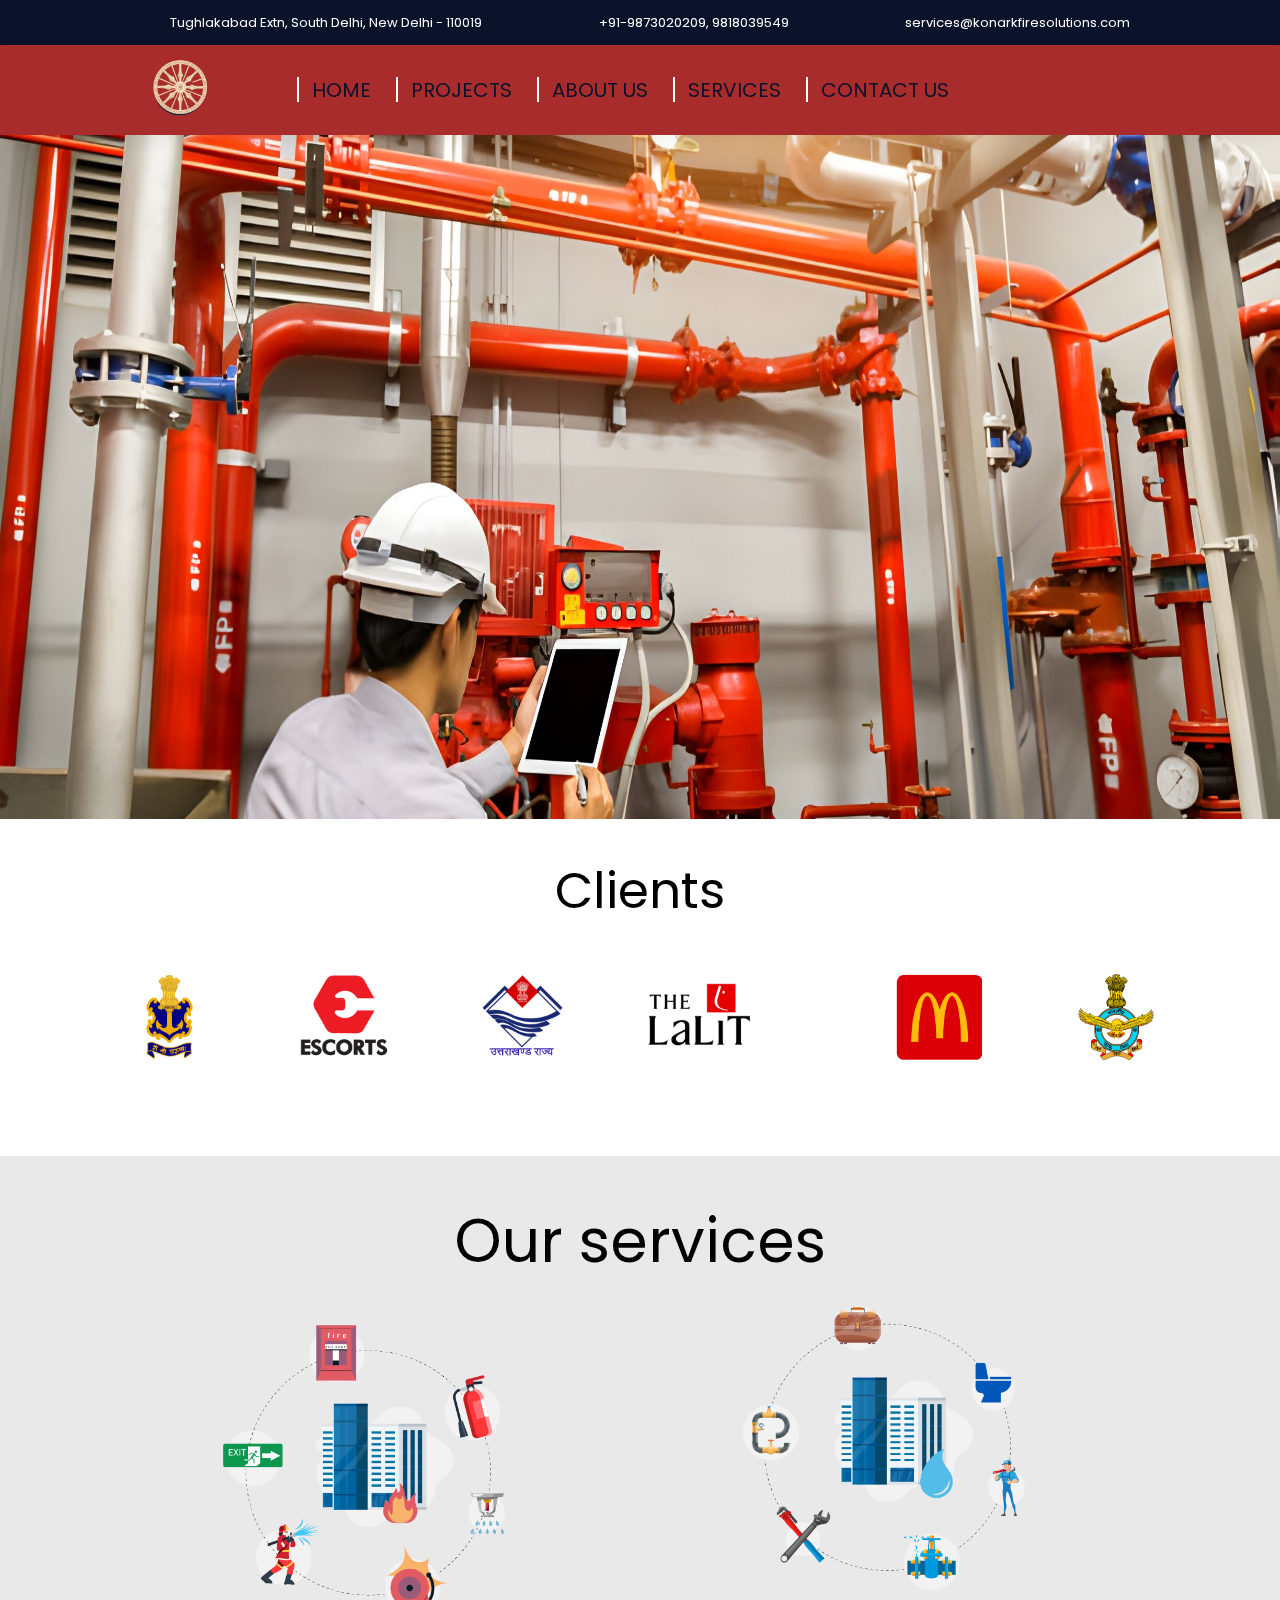
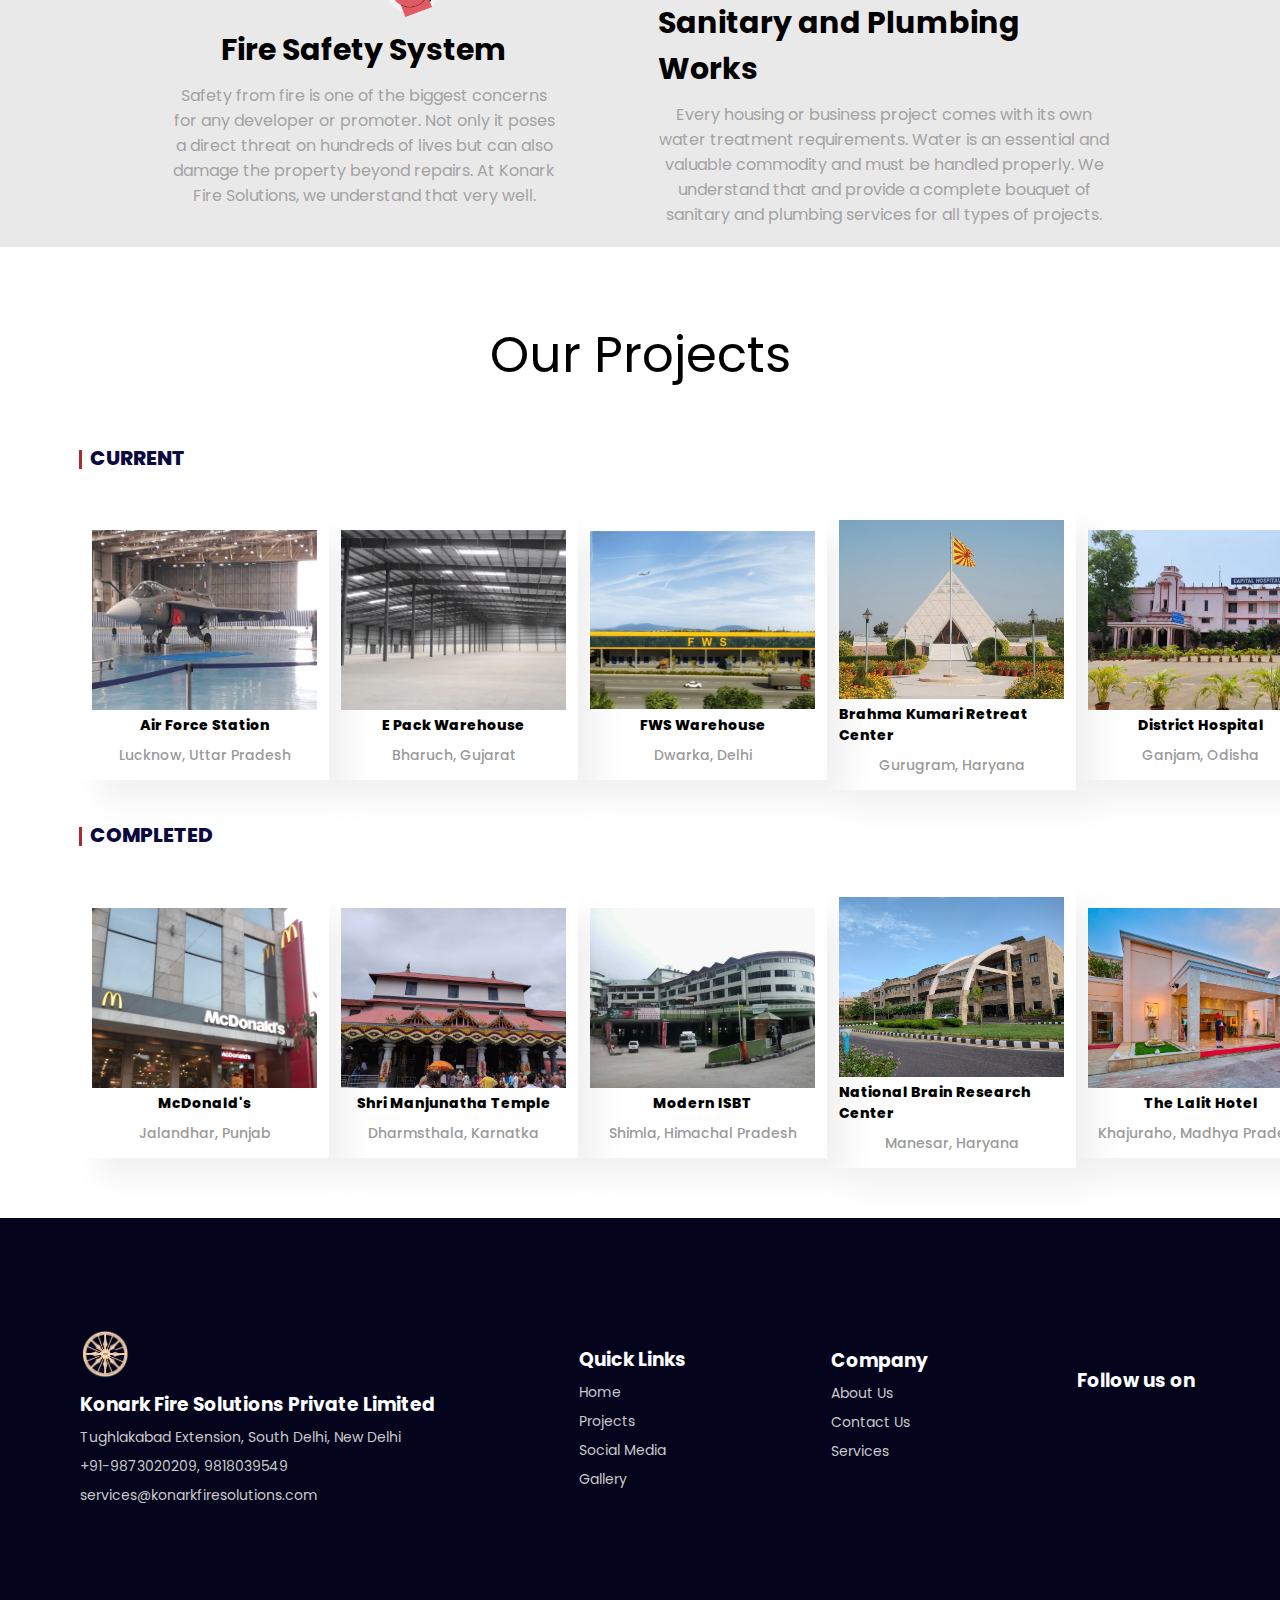
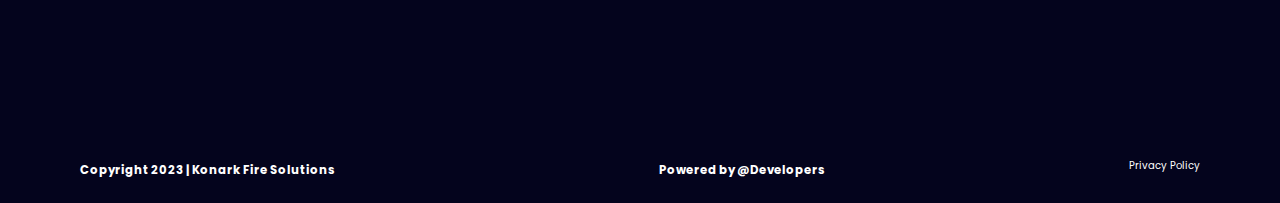
==== index.html @ c96c0ffb "Initial commit" ====
<!DOCTYPE html>
<html lang="en">

<head>
    <meta charset="UTF-8">
    <meta name="viewport" content="width=device-width, initial-scale=1.0">
    <script src="https://kit.fontawesome.com/0a65a82969.js" crossorigin="anonymous"></script>
    <title>Konark Fire Solutions | Leading Fire and Plumbing Solutions</title>
    <link rel="stylesheet" href="index.css">
</head>

<body>
    <section class="nav-top">
        <ul class="top-items">
            <i class="fa-solid fa-location-pin"></i>
            <li>Tughlakabad Extn, South Delhi, New Delhi - 110019</li>
        </ul>

        <ul class="top-items">
            <i class="fa-solid fa-phone"></i>
            <li>+91-9873020209, 9818039549</li>
        </ul>

        <ul class="top-items">
            <i class="fa-solid fa-envelope"></i>
            <li>services@konarkfiresolutions.com</li>
        </ul>
    </section>

    <section id="header">
        <a href="#"><img src="log.png" alt="" id="logo"></a>
        <div>
            <ul id="navbar">
                <li><a class="active" href="index.html">HOME</a></li>
                <li><a href="#">PROJECTS</a></li>
                <li><a href="about.html">ABOUT US</a></li>
                <li><a href="#">SERVICES</a></li>
                <li><a href="#">CONTACT US</a></li>
            </ul>
        </div>
        <a href="#" id="search"><i class="fa-solid fa-magnifying-glass"></i></a>
    </section>

    <section id="banner">
        <div class="slider">
            <div class="slides">
                <input type="radio" name="radio-btn" id="radio1">
                <input type="radio" name="radio-btn" id="radio2">
                <input type="radio" name="radio-btn" id="radio3">

                <div class="slide first">
                    <img src="img1.jpg" alt="">
                </div>
                <div class="slide">
                    <img src="img2.jpg" alt="">
                </div>
                <div class="slide">
                    <img src="img3.jpg" alt="">
                </div>

                <!-- Auto nav start -->
                <div class="navigation-auto">
                    <div class="auto-btn1"></div>
                    <div class="auto-btn2"></div>
                    <div class="auto-btn3"></div>
                </div>
            </div>

            <div class="navigation-manual">
                <label for="radio1" class="manual-btn"></label>
                <label for="radio2" class="manual-btn"></label>
                <label for="radio3" class="manual-btn"></label>
            </div>
        </div>
    </section>

    <section id="clients">
        <div id="heading">Clients</div>
        <div class="logos">
            <div class="logos-slide">
                <img src="logo/logo3.png" alt="">
                <img src="logo/logo1.png" alt="">
                <img src="logo/logo4.png" alt="">
                <img src="logo/logo5.png" alt="">
                <img src="logo/logo6.png" alt="">
                <img src="logo/logo2.png" alt="">
                <img src="logo/logo7.png" alt="">
                <img src="logo/logo13.png" alt="">
                <img src="logo/logo9.png" alt="">
                <img src="logo/logo10.png" alt="">
                <img src="logo/logo11.png" alt="">
                <img src="logo/logo12.png" alt="">
                <img src="logo/logo8.png" alt="">
            </div>
        </div>
    </section>

    <section class="firstSection">
        <div class="head">
            Our services
        </div>
        <div class="container-section">
            <div class="left-section box">
                <img src="logo/service1.png" alt="" class="service-image">
                <span>Fire Safety System</span>
                <p>Safety from fire is one of the biggest concerns for any developer or promoter. Not only it poses a
                    direct
                    threat on hundreds of lives but can also damage the property beyond repairs. At Konark Fire
                    Solutions,
                    we understand that very well.</p>
            </div>
            <div class="right-section box">
                <img src="logo/service2.png" alt="" class="service-image">
                <span>Sanitary and Plumbing Works</span>
                <p>Every housing or business project comes with its own water treatment requirements. Water is an
                    essential and valuable commodity and must be handled properly. We understand that and provide a
                    complete bouquet of sanitary and plumbing services for all types of projects.</p>
            </div>
        </div>
        </div>
        <!-- <div class="leftSection">
            Hi, My name is <span class="purple">Priyanshu</span>
            <div>and I am a passionate</div>
            <span id="element"></span>
            <div class="button"></div>
            <button class="btn">Resume</button>
            <button class="btn">Github</button>
        </div>

        <div class="rightSection">
            <img src="bg.png" alt="">
        </div> -->
    </section>

    <section class="projects">
        <div class="projecthead">
            <span id="project-head">Our Projects</span>
        </div>

        <div id="pro-spans-div">
            <span id="pro-spans">CURRENT</span>
        </div>


        <div class="progress">
            <div class="pro-container">
                <div class="pro">
                    <!-- <img src="img/products/f1.jpg" alt=""> -->
                    <img src="logo/pro1.jpg" alt="">
                    <div class="des">
                        <h3>Air Force Station</h3>
                        <h4>Lucknow, Uttar Pradesh</h4>
                    </div>
                </div>
            </div>

            <div class="pro-container">
                <div class="pro">
                    <!-- <img src="img/products/f1.jpg" alt=""> -->
                    <img src="logo/pro3.jpg" alt="">
                    <div class="des">
                        <h3>E Pack Warehouse</h3>
                        <h4>Bharuch, Gujarat</h4>
                    </div>
                </div>
            </div>

            <div class="pro-container">
                <div class="pro">
                    <!-- <img src="img/products/f1.jpg" alt=""> -->
                    <img src="logo/pro2.png" alt="">
                    <div class="des">
                        <h3>FWS Warehouse</h3>
                        <h4>Dwarka, Delhi</h4>
                    </div>
                </div>
            </div>

            <div class="pro-container">
                <div class="pro">
                    <!-- <img src="img/products/f1.jpg" alt=""> -->
                    <img src="logo/pro4.jpg" alt="">
                    <div class="des">
                        <h3>Brahma Kumari Retreat Center</h3>
                        <h4>Gurugram, Haryana</h4>
                    </div>
                </div>
            </div>

            <div class="pro-container">
                <div class="pro">
                    <!-- <img src="img/products/f1.jpg" alt=""> -->
                    <img src="logo/pro5.jpeg" alt="">
                    <div class="des">
                        <h3>District Hospital</h3>
                        <h4>Ganjam, Odisha</h4>
                    </div>
                </div>
            </div>
        </div>


        <div id="pro-spans-div">
            <span id="pro-spans">COMPLETED</span>
        </div>
        <div class="completed progress">
            <div class="pro-container">
                <div class="pro">
                    <!-- <img src="img/products/f1.jpg" alt=""> -->
                    <img src="logo/comp1.jpg" alt="">
                    <div class="des">
                        <h3>McDonald's</h3>
                        <h4> Jalandhar, Punjab</h4>
                    </div>
                </div>
            </div>

            <div class="pro-container">
                <div class="pro">
                    <!-- <img src="img/products/f1.jpg" alt=""> -->
                    <img src="logo/comp2.jpg" alt="">
                    <div class="des">
                        <h3>Shri Manjunatha Temple</h3>
                        <h4>Dharmsthala, Karnatka</h4>
                    </div>
                </div>
            </div>

            <div class="pro-container">
                <div class="pro">
                    <!-- <img src="img/products/f1.jpg" alt=""> -->
                    <img src="logo/comp3.jpg" alt="">
                    <div class="des">
                        <h3>Modern ISBT</h3>
                        <h4>Shimla, Himachal Pradesh</h4>
                    </div>
                </div>
            </div>

            <div class="pro-container">
                <div class="pro">
                    <!-- <img src="img/products/f1.jpg" alt=""> -->
                    <img src="logo/comp5.jpg" alt="">
                    <div class="des">
                        <h3>National Brain Research Center</h3>
                        <h4>Manesar, Haryana</h4>
                    </div>
                </div>
            </div>

            <div class="pro-container">
                <div class="pro">
                    <!-- <img src="img/products/f1.jpg" alt=""> -->
                    <img src="logo/comp6.jpg" alt="">
                    <div class="des">
                        <h3>The Lalit Hotel</h3>
                        <h4>Khajuraho, Madhya Pradesh</h4>
                    </div>
                </div>
            </div>
        </div>



    </section>

    <footer class="section-p1">
        <div id="footer-1">
            <div class="col-first">
                <img src="log.png" alt="">
                <h3>Konark Fire Solutions Private Limited</h3>
                <h4>Tughlakabad Extension, South Delhi, New Delhi</h4>
                <h4>+91-9873020209, 9818039549</h4>
                <h4>services@konarkfiresolutions.com</h4>
            </div>

            <div class="col-second">
                <h3>Quick Links</h3>
                <h4>Home</h4>
                <h4>Projects</h4>
                <h4>Social Media</h4>
                <h4>Gallery</h4>
            </div>

            <div class="col-fourth">
                <h3>Company</h3>
                <h4>About Us</h4>
                <h4>Contact Us</h4>
                <h4>Services</h4>
            </div>

            <div class="col-third">
                <h3>Follow us on</h3>
                <div class="social">
                    <a href="#"><i class="fa-brands fa-facebook fa-2x"></i></a>
                    <a href="#"><i class="fa-brands fa-linkedin fa-2x"></i></a>
                    <a href="#"><i class="fa-brands fa-x-twitter fa-2x"></i></a>
                    <a href="#"><i class="fa-brands fa-instagram fa-2x"></i></a>
                </div>


            </div>
        </div>

        <div id="footer-2">
            <h3>Copyright 2023 | Konark Fire Solutions</h3>
            <h3 id="power">Powered by @Developers</h3>
            <div>Privacy Policy</div>
        </div>
    </footer>

    <script type="text/javascript">
        var counter = 1;
        setInterval(function () {
            document.getElementById('radio' + counter).checked = true;
            counter++;
            if (counter > 3) {
                counter = 1;
            }
        }, 3000);
    </script>
</body>

</html>
---- index.css ----
@import url('https://fonts.googleapis.com/css2?family=Poppins:wght@200;300;500&display=swap');

* {
    margin: 0;
    padding: 0;
    box-sizing: border-box;
    font-family: 'Poppins', sans-serif;
}

body {
    width: 100%;
}

.nav-top {
    display: flex;
    align-items: center;
    justify-content: space-between;
    padding: 0px 150px;
    background-color: #0B132B;
    box-shadow: 0 5px 15px rgba(0, 0, 0, 0.06);
    z-index: 999;
    position: sticky;
    /* top-left will needed to be added */
    top: 0;
    left: 0;
    height: 5vh;

}

.top-items {
    display: flex;
    justify-content: space-around;
    color: white;
    font-size: 13px;
}


.top-items li {
    text-decoration: none;
    list-style: none;
}

.top-items i {
    padding: 3px 10px;
}

/* Navbar */

#header {
    display: flex;
    align-items: center;
    justify-content: space-between;
    padding: 0px 150px;
    background-color: rgb(168, 44, 44);
    box-shadow: 0 5px 15px rgba(0, 0, 0, 0.06);
    z-index: 999;
    position: sticky;
    /* top-left will needed to be added */
    top: 0;
    left: 0;
    height: 10vh;

}

#logo {
    width: 60px;
}

#navbar {
    display: flex;
    align-items: center;
    justify-content: center;
    padding-right: 79px;
}

#navbar li {
    list-style: none;
    padding: 0 10px;
    position: relative;
}

#navbar li::before {
    content: "";
    position: absolute;
    width: 2px;
    height: 25px;
    background-color: white;
    top: 2px;
    left: 5px;
}

#navbar li a {
    text-decoration: none;
    color: #0B132B;
    font-size: 20px;
    padding: 0 10px;
}

#navbar li a:hover {
    color: white;
}


#header #search {
    color: #0B132B;
}

/* Slider */
#banner {
    margin: 0;
    padding: 0;
    height: 72vh;
    display: flex;
    justify-content: center;
    align-items: center;
}

.slider {
    width: 100vw;
    height: 80vh;
    overflow: hidden;
}

.slides {
    width: 500%;
    height: 500px;
    display: flex;
}

.slides input {
    display: none;
}

.slide {
    width: 20%;
    transition: 2s;
}

.slide img {
    width: 100vw;
    height: 90vh;
}

/* css manual */

.navigation-manual {
    position: absolute;
    width: 800px;
    margin-top: -40px;
    display: flex;
    justify-content: center;
}

.manual-btn {
    display: none;
    border: 2px solid white;
    padding: 5px;
    border-radius: 10px;
    cursor: pointer;
    transition: 1s;
}

.manual-btn:not(:last-child) {
    margin-right: 40px;
}

.manual-btn:hover {
    background: white;
}

#radio1:checked~.first {
    margin-left: 0;
}

#radio2:checked~.first {
    margin-left: -20%;
}

#radio3:checked~.first {
    margin-left: -40%;
}

.navigation-auto {
    position: absolute;
    display: flex;
    width: 800px;
    justify-content: center;
    margin-top: 460px;
}

.navigation-auto div {
    display: none;
    border: 2px solid white;
    padding: 5px;
    border-radius: 10px;
    transition: 1s;
}

.navigation-auto div:not(:last-child) {
    margin-right: 40px;
}

#radio1:checked~.navigation-auto .auto-btn1 {
    background: white;
}

#radio2:checked~.navigation-auto .auto-btn2 {
    background: white;
}

#radio3:checked~.navigation-auto .auto-btn3 {
    background: white;
}


/* Clients */
#clients {
    margin: 40px 0;
    padding: 10px 80px;
    box-sizing: border-box;
    display: flex;
    flex-direction: column;
    align-items: center;
}

#clients #heading {
    font-size: 50px;
    padding: 20px;
}

.logos-slide img {
    height: 150px;
    padding: 0px 30px;
}

@keyframes slide {
    from {
        transform: translateX(10);
    }

    to {
        transform: translateX(-100%);
    }
}

.logos-slide {
    display: inline-block;
    animation: 80s slide infinite linear;
    width: 100vw;
}

.logos {
    width: 87vw;
    overflow: hidden;
    white-space: nowrap;
}

.logos:before {
    left: 0;
    background-color: linear-gradient(to left, rgba(255, 255, 255, 0), white);
}

.logos:after {
    right: 0;
    background-color: linear-gradient(to right, rgba(255, 255, 255, 0), white);
}

.logos:hover .logos-slide {
    animation-play-state: paused;
}

#clients #heading {
    font-family: 'Poppins', sans-serif;
}

.head {
    display: flex;
    align-items: center;
    justify-content: center;
    font-family: 'Poppins', sans-serif;
    font-size: 60px;
    padding: 20px 0;
}

.firstSection {
    background-color: #e9e9e9;
    padding: 20px 80px;
}

.container-section {
    display: flex;
    align-items: center;
    justify-content: space-between;
    padding: 0 40px;
}

.container-section .service-image {
    width: 22vw;
}

.container-section .box {
    display: flex;
    justify-content: center;
    align-items: center;
    flex-direction: column;
    padding: 0px 50px;
}

.box span {
    margin: 10px 0;
    font-size: 30px;
    font-weight: 700;
}

.box p {
    color: rgb(163, 163, 163);
    text-align: center;
}

.projects {
    margin: 40px 0;
    padding: 10px 80px;
    box-sizing: border-box;
}

#project-head {
    font-size: 50px;
    padding: 20px;
}

.progress {
    display: flex;
    flex: row;
    align-items: center;
    justify-content: space-between;
}

.projects img {
    width: 225px;
}

.projecthead {
    display: flex;
    justify-content: center;
}

#pro-spans {
    padding: 10px 10px;
    font-weight: 800;
    font-size: 20px;
    position: relative;
}

#pro-spans::before {
    content: "";
    position: absolute;
    width: 3px;
    height: 19px;
    background-color: rgb(168, 44, 44);
    top: 16px;
    left: -1px;
}



.projects h3 {
    font-weight: 800;
    font-size: 14px;
    padding: 5px 0;
}

.projects h4 {
    font-size: 14px;
    font-weight: 500;
    color: #9b9a9a;
}

.projects .pro {
    display: flex;
    flex-direction: column;
    padding: 10px 12px;
    box-shadow: 20px 20px 30px rgba(0, 0, 0, 0.06);
    transition: 0.2s ease;
    margin-top: 7px;
}

.projects .pro .des {
    display: flex;
    align-items: center;
    justify-content: center;
    flex-direction: column;
}

#pro-spans-div {
    margin: 30px 0;
    color: #0a0a3f;
}


footer {
    background-color: #04041d;
    display: flex;
    flex-wrap: wrap;
    justify-content: space-between;
    height: 65vh;
    color: white;
    flex-direction: column;
    padding: 0 80px;
}

footer .col-first img {
    width: 50px;
}

#footer-1 {
    padding-top: 110px;
    display: flex;
    flex-direction: row;
    justify-content: space-between;
    align-items: center;
}

footer h3,
h4 {
    padding: 4px 0;
}

footer h4 {
    font-weight: 400;
    font-size: 14px;
    color: #cacaca;
}

.col-second {
    display: flex;
    align-items: flex-start;
    flex-direction: column;
    justify-content: flex-start;
}

.col-fourth {
    padding-bottom: 30px;
    display: flex;
    align-items: flex-start;
    flex-direction: column;
    justify-content: flex-start;
}

.col-second h3,
.col-third h3 {
    padding-top: 0;
}


.col-third {
    display: flex;
    align-items: center;
    flex-direction: column;
    justify-content: flex-start;
    padding-bottom: 73px;
}

.col-third a {
    color: white;
    width: 20px;
}

.col-third a i{
    width: 20px;
}

.social {
    display: flex;
    align-items: center;
    justify-content: space-around;
    width: 10vw;
}

#footer-2 {
    display: flex;
    padding-top: 40px;
    padding-bottom: 20px;
    justify-content: space-between;
    font-size: 10px;
}



#footer-2 #power{
    padding-left: 20px;
}
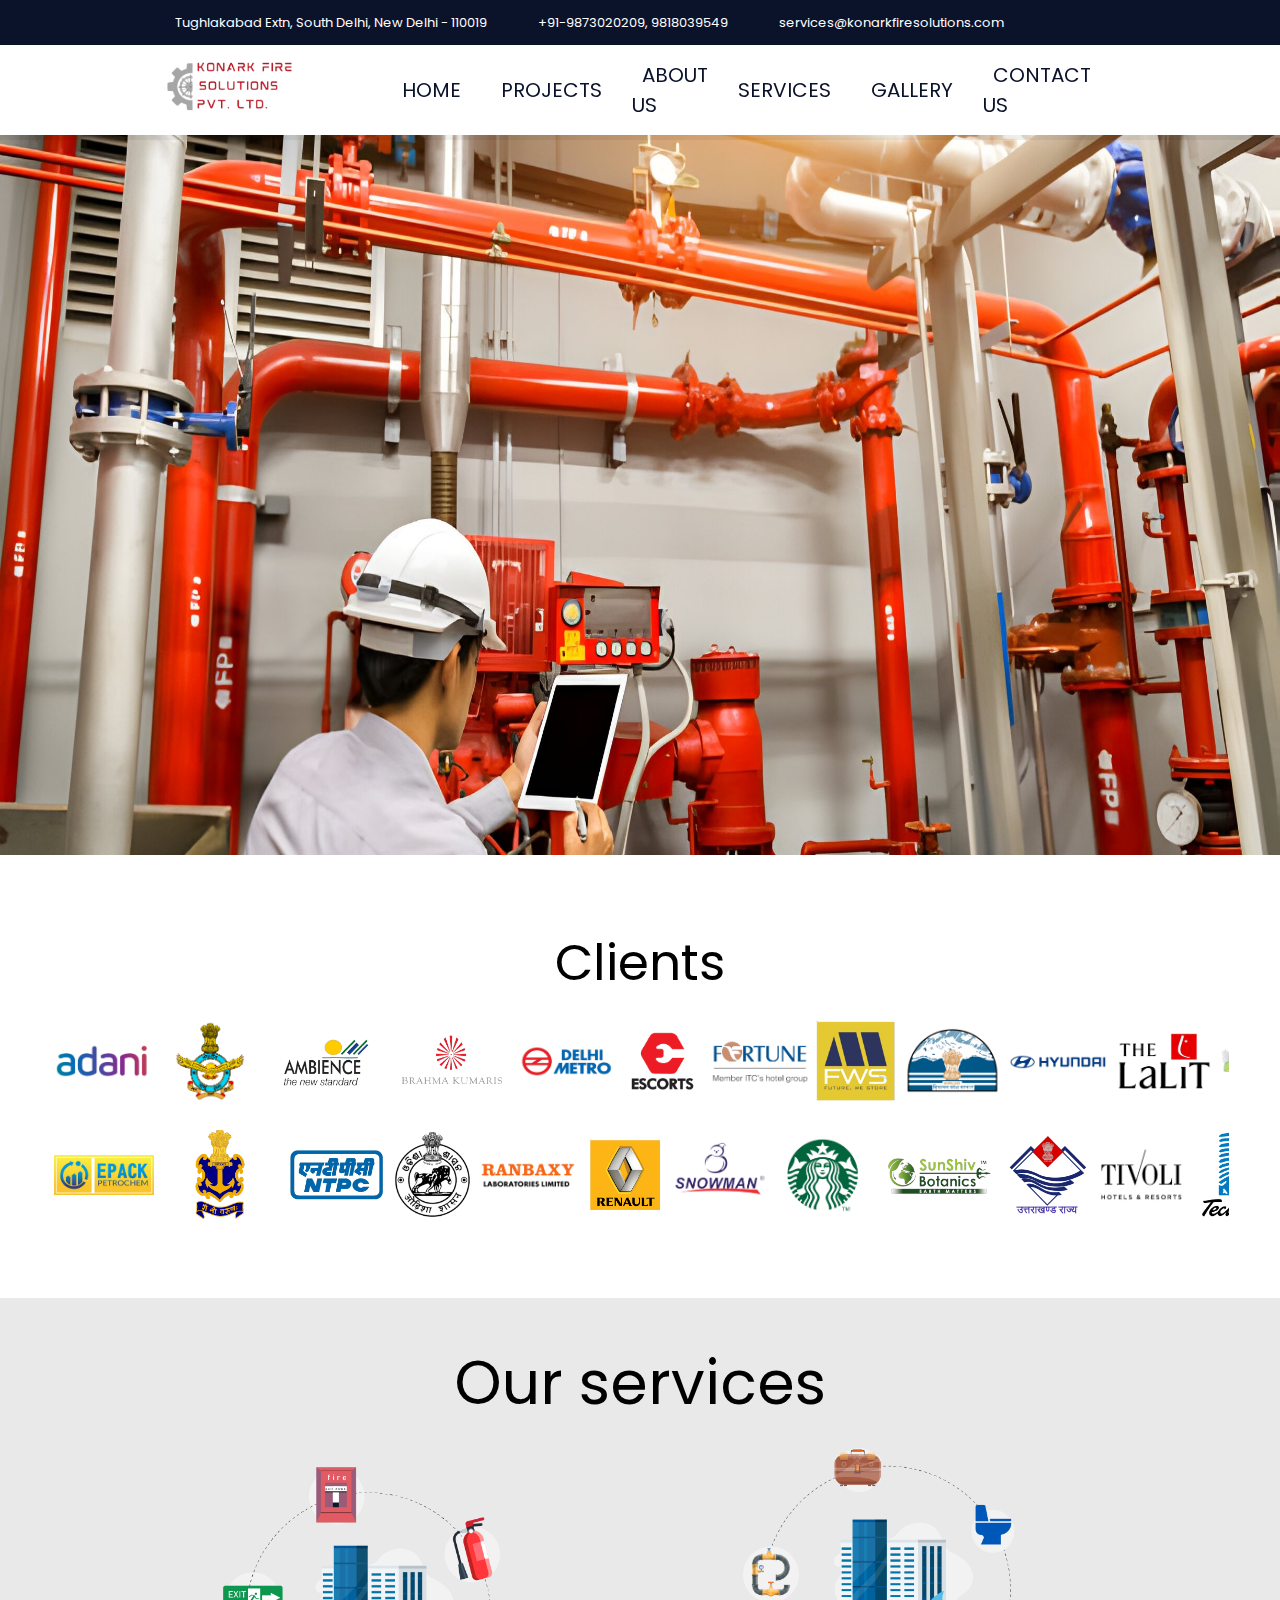
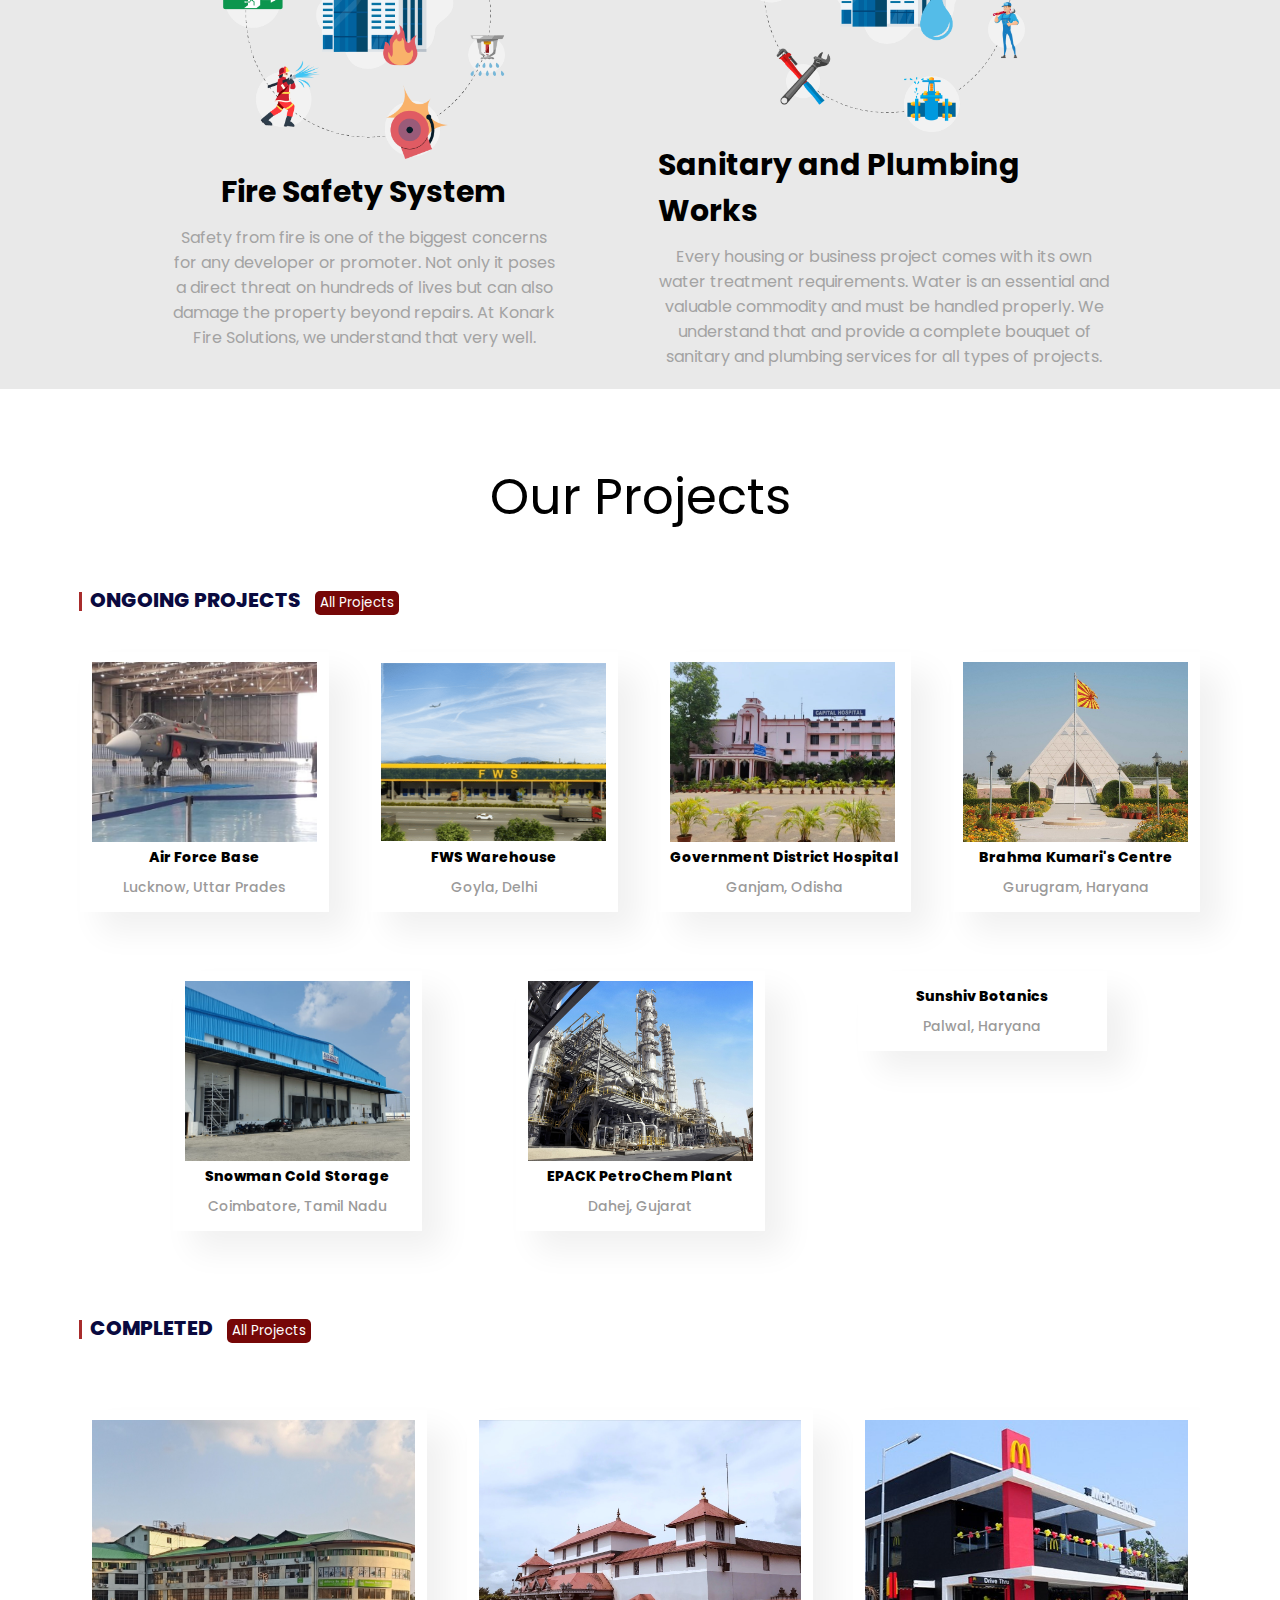
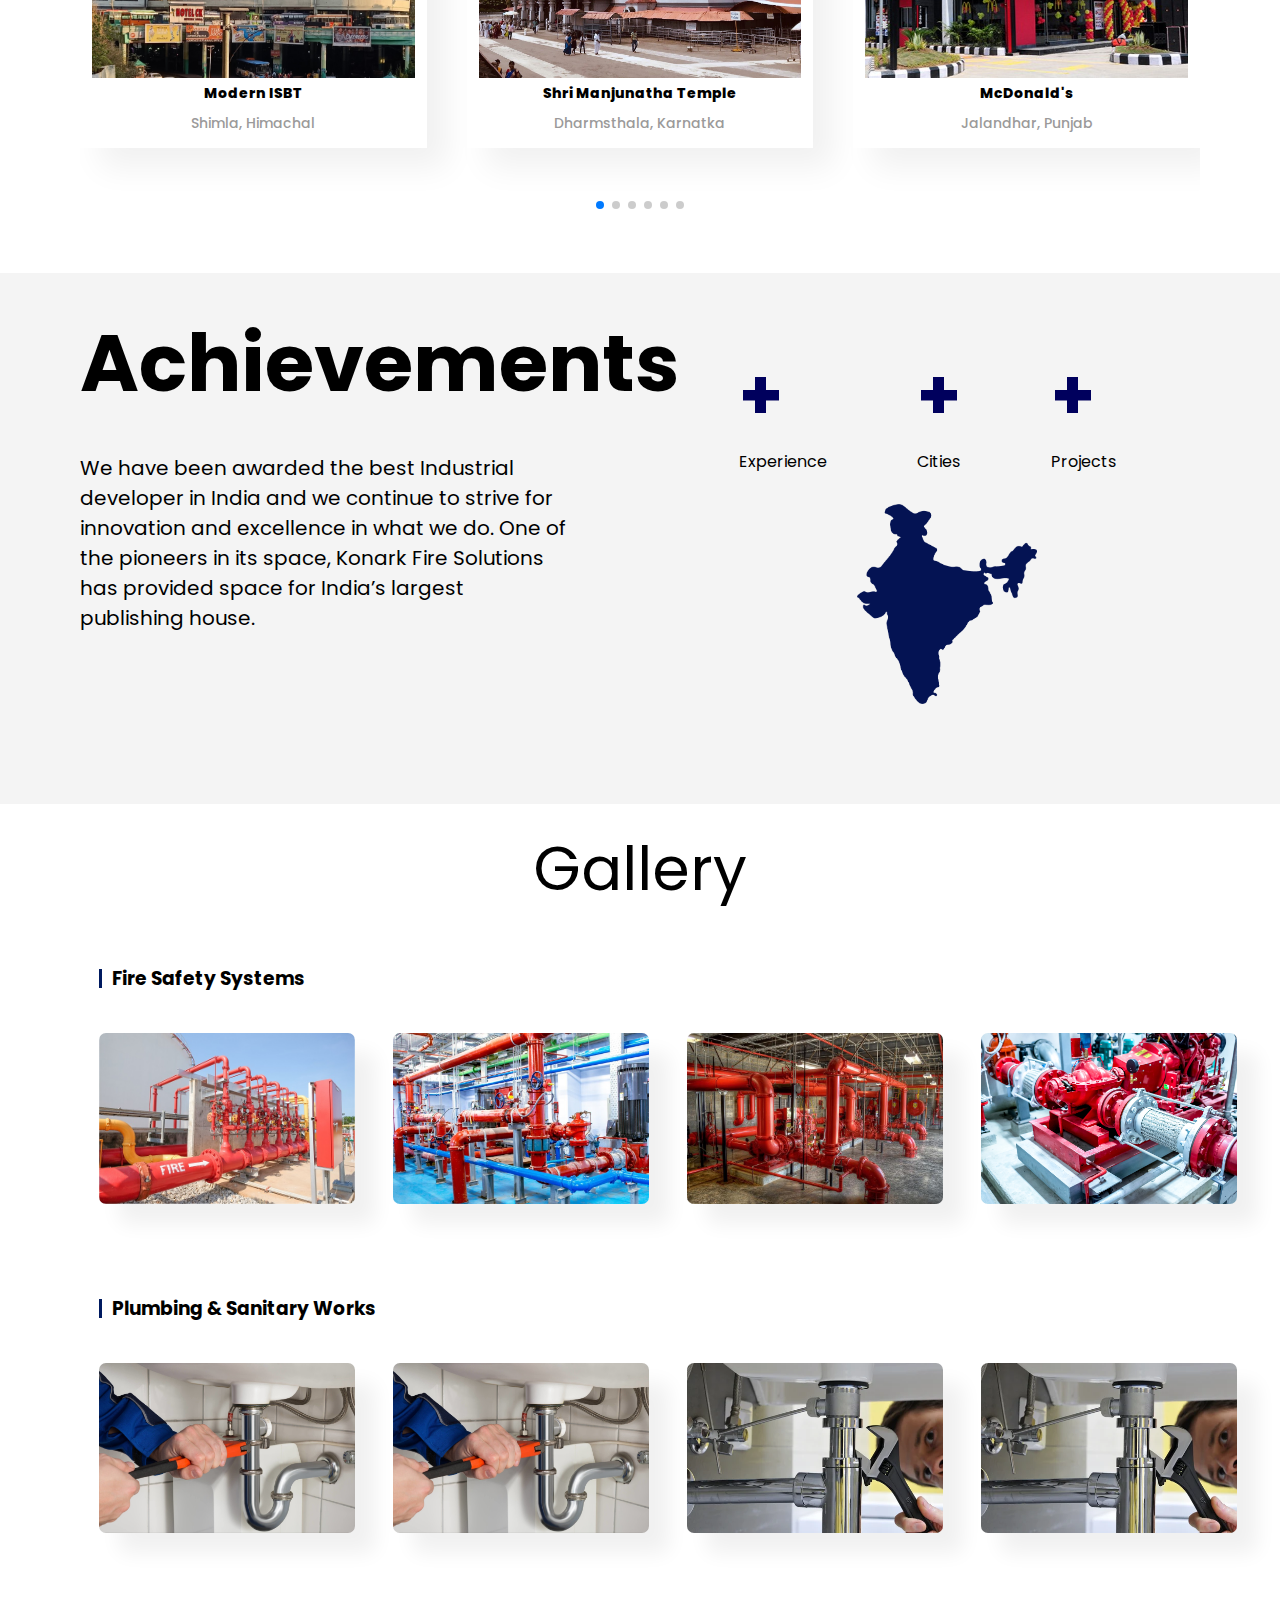
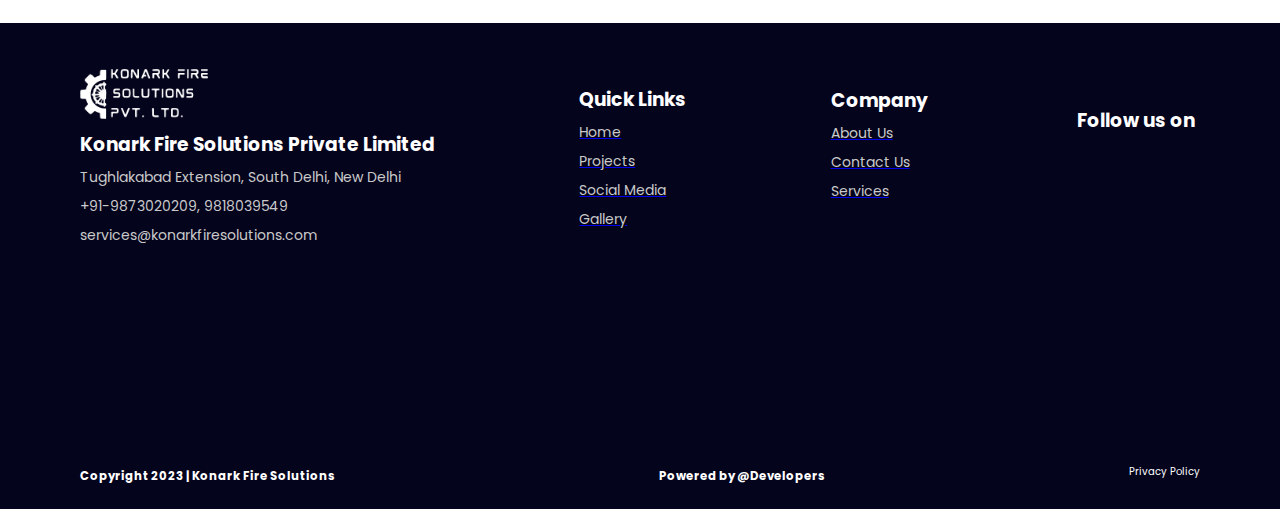
==== commit f53e59ce: "m" ====
--- a/index.html
+++ b/index.html
@@ -7,6 +7,71 @@
     <script src="https://kit.fontawesome.com/0a65a82969.js" crossorigin="anonymous"></script>
     <title>Konark Fire Solutions | Leading Fire and Plumbing Solutions</title>
     <link rel="stylesheet" href="index.css">
+    <!-- Link Swiper's CSS -->
+    <link rel="stylesheet" href="https://cdn.jsdelivr.net/npm/swiper@11/swiper-bundle.min.css" />
+    <script src="https://code.jquery.com/jquery-1.12.4.min.js"></script>
+    <!-- Counting -->
+    <script src="https://ajax.googleapis.com/ajax/libs/jquery/3.3.1/jquery.min.js"></script>
+
+    <script src="http://cdnjs.cloudflare.com/ajax/libs/waypoints/2.0.3/waypoints.min.js"></script>
+
+    <!-- Scroll Reveal JS -->
+    <script src="https://unpkg.com/scrollreveal"></script>
+
+    <script src="index.js"></script>
+    <!-- Demo styles -->
+    <style>
+        .projectbody {
+            position: relative;
+            height: 30vh;
+            background: #ffffff;
+            font-family: Helvetica Neue, Helvetica, Arial, sans-serif;
+            font-size: 14px;
+            color: #000;
+            margin: 0;
+            padding: 0;
+        }
+
+        .projectbody img {
+            width: 20px;
+        }
+
+        .swiper {
+            width: 100%;
+            height: 100%;
+        }
+
+        .swiper-slide {
+            text-align: center;
+            font-size: 18px;
+            background: #ffffff;
+            display: flex;
+            justify-content: center;
+            align-items: center;
+            height: 45vh;
+        }
+
+        .swiper-slide img {
+            display: block;
+            width: 100%;
+            height: 100%;
+            object-fit: cover;
+        }
+
+        .projectbody {
+            height: 50vh;
+        }
+
+        .projects button {
+            background-color: rgb(118, 7, 7);
+            color: white;
+            padding: 2px 5px;
+            border-radius: 5px;
+            border: none;
+            cursor: pointer;
+        }
+    </style>
+
 </head>
 
 <body>
@@ -25,20 +90,35 @@
             <i class="fa-solid fa-envelope"></i>
             <li>services@konarkfiresolutions.com</li>
         </ul>
+
+        <ul class="top-items">
+            <a href="https://twitter.com/KonarkFireSoln"><i class="fa-brands fa-twitter"></i></a>
+            <a href="https://www.facebook.com/profile.php?id=61553130869707"><i class="fa-brands fa-facebook"></i></a>
+            <a href="https://www.linkedin.com/in/konark-fire-solutions-b2ba64299/"><i
+                    class="fa-brands fa-linkedin"></i></a>
+        </ul>
     </section>
 
     <section id="header">
-        <a href="#"><img src="log.png" alt="" id="logo"></a>
+        <a href="#"><img src="img/home/konark logo.png" alt="" id="logo"></a>
         <div>
             <ul id="navbar">
                 <li><a class="active" href="index.html">HOME</a></li>
-                <li><a href="#">PROJECTS</a></li>
+                <li><a href="projects.html">PROJECTS</a></li>
                 <li><a href="about.html">ABOUT US</a></li>
-                <li><a href="#">SERVICES</a></li>
-                <li><a href="#">CONTACT US</a></li>
+                <li><a href="services.html">SERVICES</a></li>
+                <li><a href="gallery.html">GALLERY</a></li>
+                <li><a href="contact.html">CONTACT US</a></li>
             </ul>
         </div>
-        <a href="#" id="search"><i class="fa-solid fa-magnifying-glass"></i></a>
+
+        <div class="wrap">
+            <div class="search">
+
+                <i class="fa fa-search"></i>
+
+            </div>
+        </div>
     </section>
 
     <section id="banner">
@@ -49,13 +129,13 @@
                 <input type="radio" name="radio-btn" id="radio3">
 
                 <div class="slide first">
-                    <img src="img1.jpg" alt="">
+                    <img src="img/home/img1.jpg" alt="">
                 </div>
                 <div class="slide">
-                    <img src="img2.jpg" alt="">
+                    <img src="img/home/img2.jpg" alt="">
                 </div>
                 <div class="slide">
-                    <img src="img3.jpg" alt="">
+                    <img src="img/home/img3.jpg" alt="">
                 </div>
 
                 <!-- Auto nav start -->
@@ -77,21 +157,52 @@
     <section id="clients">
         <div id="heading">Clients</div>
         <div class="logos">
-            <div class="logos-slide">
-                <img src="logo/logo3.png" alt="">
-                <img src="logo/logo1.png" alt="">
-                <img src="logo/logo4.png" alt="">
-                <img src="logo/logo5.png" alt="">
-                <img src="logo/logo6.png" alt="">
-                <img src="logo/logo2.png" alt="">
-                <img src="logo/logo7.png" alt="">
-                <img src="logo/logo13.png" alt="">
-                <img src="logo/logo9.png" alt="">
-                <img src="logo/logo10.png" alt="">
-                <img src="logo/logo11.png" alt="">
-                <img src="logo/logo12.png" alt="">
-                <img src="logo/logo8.png" alt="">
-            </div>
+            <a href="https://www.adaniagrilogistics.com/" target="_blank"><img src="img/logo/adani.png" alt=""
+                    width="100px"></a>
+            <a href="https://indianairforce.nic.in/" target="_blank"><img src="img/logo/airforce.png" alt=""
+                    width="100px"></a>
+            <a href="https://ambiencegroup.in/" target="_blank"><img src="img/logo/ambience.png" alt=""
+                    width="120px"></a>
+            <a href="https://www.brahmakumaris.com/" target="_blank"><img src="img/logo/bk.png" alt=""
+                    width="120px"></a>
+            <a href="https://www.delhimetrorail.com/" target="_blank"><img src="img/logo/dmrc.png" alt=""
+                    width="100px"></a>
+            <a href="https://www.escortsgroup.com/" target="_blank"><img src="img/logo/escorts.png" alt=""
+                    width="80px"></a>
+            <a href="https://www.fortunehotels.in/" target="_blank"><img src="img/logo/fortune.png" alt=""
+                    width="100px"></a>
+            <a href="https://fws.co.in/" target="_blank"><img src="img/logo/fws.png" alt="" width="80px"></a>
+            <a href="https://himachal.nic.in/en-IN/" target="_blank"><img src="img/logo/himachal.png" alt=""
+                    width="100px"></a>
+            <a href="https://www.hyundai.com/in/en" target="_blank"><img src="img/logo/hyundai.png" alt=""
+                    width="100px"></a>
+            <a href="https://www.thelalit.com/" target="_blank"><img src="img/logo/lalit.png" alt="" width="100px"></a>
+            <img src="img/logo/maxroyal.png" alt="" width="100px">
+            <a href="https://mcdindia.com/" target="_blank"><img src="img/logo/mcd.png" alt="" width="100px"></a>
+
+        </div>
+
+        <div class="logos log-2">
+            <a href="https://www.epackpetrochem.com/" target="_blank"><img src="img/logo/epack.jpg" alt=""
+                    width="100px"></a>
+            <a href="https://www.joinindiannavy.gov.in/" target="_blank"><img src="img/logo/navy.png" alt=""
+                    width="120px"></a>
+            <a href="https://www.ntpc.co.in/" target="_blank"><img src="img/logo/ntpc.png" alt="" width="100px"></a>
+            <a href="https://odisha.gov.in/" target="_blank"><img src="img/logo/odisha.png" alt="" width="80px"></a>
+            <a href="https://sunpharma.com/" target="_blank"><img src="img/logo/ranbaxy.png" alt="" width="100px"></a>
+            <a href="https://www.renault.co.in/" target="_blank"><img src="img/logo/renault.png" alt=""
+                    width="80px"></a>
+            <a href="https://snowman.in/" target="_blank"><img src="img/logo/snowman.png" alt="" width="100px"></a>
+            <a href="https://www.starbucks.in/" target="_blank"><img src="img/logo/starbucks.png" alt=""
+                    width="100px"></a>
+            <a href="https://sunshivbotanics.com/" target="_blank"><img src="img/logo/sunshiv.png" alt=""
+                    width="120px"></a>
+            <a href="https://uk.gov.in/" target="_blank"><img src="img/logo/uk.png" alt="" width="80px"></a>
+            <a href="https://www.tivolibanquets.com/" target="_blank"><img src="img/logo/tivoli.png" alt=""
+                    width="100px"></a>
+            <a href="https://www.tecumseh.com/" target="_blank"><img src="img/logo/tschuch.png" alt="" width="80px"></a>
+            <a href="https://www.whirlpoolindia.com/" target="_blank"><img src="img/logo/whirlpool.png" alt=""
+                    width="100px"></a>
         </div>
     </section>
 
@@ -138,18 +249,18 @@
         </div>
 
         <div id="pro-spans-div">
-            <span id="pro-spans">CURRENT</span>
-        </div>
-
-
-        <div class="progress">
+            <span id="pro-spans">ONGOING PROJECTS</span>
+            <button id="myButton-1">All Projects</button>
+        </div>
+
+        <div class="ongoing progress" id="ongoing">
             <div class="pro-container">
                 <div class="pro">
                     <!-- <img src="img/products/f1.jpg" alt=""> -->
-                    <img src="logo/pro1.jpg" alt="">
+                    <img src="img/home/pro1.jpg" alt="">
                     <div class="des">
-                        <h3>Air Force Station</h3>
-                        <h4>Lucknow, Uttar Pradesh</h4>
+                        <h3>Air Force Base</h3>
+                        <h4>Lucknow, Uttar Prades</h4>
                     </div>
                 </div>
             </div>
@@ -157,10 +268,10 @@
             <div class="pro-container">
                 <div class="pro">
                     <!-- <img src="img/products/f1.jpg" alt=""> -->
-                    <img src="logo/pro3.jpg" alt="">
+                    <img src="img/home/pro2.png" alt="">
                     <div class="des">
-                        <h3>E Pack Warehouse</h3>
-                        <h4>Bharuch, Gujarat</h4>
+                        <h3>FWS Warehouse</h3>
+                        <h4>Goyla, Delhi</h4>
                     </div>
                 </div>
             </div>
@@ -168,49 +279,46 @@
             <div class="pro-container">
                 <div class="pro">
                     <!-- <img src="img/products/f1.jpg" alt=""> -->
-                    <img src="logo/pro2.png" alt="">
+                    <img src="img/home/pro5.jpeg" alt="">
                     <div class="des">
-                        <h3>FWS Warehouse</h3>
-                        <h4>Dwarka, Delhi</h4>
-                    </div>
-                </div>
-            </div>
+                        <h3>Government District Hospital</h3>
+                        <h4>Ganjam, Odisha</h4>
+                    </div>
+                </div>
+            </div>
+
 
             <div class="pro-container">
                 <div class="pro">
                     <!-- <img src="img/products/f1.jpg" alt=""> -->
-                    <img src="logo/pro4.jpg" alt="">
+                    <img src="img/home/pro4.jpg" alt="">
                     <div class="des">
-                        <h3>Brahma Kumari Retreat Center</h3>
+                        <h3>Brahma Kumari's Centre</h3>
                         <h4>Gurugram, Haryana</h4>
                     </div>
                 </div>
             </div>
-
+        </div>
+
+        <div class="completed-progress2">
             <div class="pro-container">
                 <div class="pro">
                     <!-- <img src="img/products/f1.jpg" alt=""> -->
-                    <img src="logo/pro5.jpeg" alt="">
+                    <img src="img/home/snowman.jpeg" alt="">
                     <div class="des">
-                        <h3>District Hospital</h3>
-                        <h4>Ganjam, Odisha</h4>
-                    </div>
-                </div>
-            </div>
-        </div>
-
-
-        <div id="pro-spans-div">
-            <span id="pro-spans">COMPLETED</span>
-        </div>
-        <div class="completed progress">
+                        <h3>Snowman Cold Storage</h3>
+                        <h4>Coimbatore, Tamil Nadu</h4>
+                    </div>
+                </div>
+            </div>
+
             <div class="pro-container">
                 <div class="pro">
                     <!-- <img src="img/products/f1.jpg" alt=""> -->
-                    <img src="logo/comp1.jpg" alt="">
+                    <img src="img/home/epack.jpg" alt="">
                     <div class="des">
-                        <h3>McDonald's</h3>
-                        <h4> Jalandhar, Punjab</h4>
+                        <h3>EPACK PetroChem Plant</h3>
+                        <h4>Dahej, Gujarat</h4>
                     </div>
                 </div>
             </div>
@@ -218,56 +326,202 @@
             <div class="pro-container">
                 <div class="pro">
                     <!-- <img src="img/products/f1.jpg" alt=""> -->
-                    <img src="logo/comp2.jpg" alt="">
+                    <img src="img/home/sunshiv.jpg" alt="">
                     <div class="des">
-                        <h3>Shri Manjunatha Temple</h3>
-                        <h4>Dharmsthala, Karnatka</h4>
-                    </div>
-                </div>
-            </div>
-
-            <div class="pro-container">
-                <div class="pro">
-                    <!-- <img src="img/products/f1.jpg" alt=""> -->
-                    <img src="logo/comp3.jpg" alt="">
-                    <div class="des">
-                        <h3>Modern ISBT</h3>
-                        <h4>Shimla, Himachal Pradesh</h4>
-                    </div>
-                </div>
-            </div>
-
-            <div class="pro-container">
-                <div class="pro">
-                    <!-- <img src="img/products/f1.jpg" alt=""> -->
-                    <img src="logo/comp5.jpg" alt="">
-                    <div class="des">
-                        <h3>National Brain Research Center</h3>
-                        <h4>Manesar, Haryana</h4>
-                    </div>
-                </div>
-            </div>
-
-            <div class="pro-container">
-                <div class="pro">
-                    <!-- <img src="img/products/f1.jpg" alt=""> -->
-                    <img src="logo/comp6.jpg" alt="">
-                    <div class="des">
-                        <h3>The Lalit Hotel</h3>
-                        <h4>Khajuraho, Madhya Pradesh</h4>
-                    </div>
-                </div>
-            </div>
-        </div>
-
-
-
-    </section>
-
+                        <h3>Sunshiv Botanics</h3>
+                        <h4>Palwal, Haryana</h4>
+                    </div>
+                </div>
+            </div>
+        </div>
+
+        <div id="pro-spans-div">
+            <span id="pro-spans">COMPLETED</span>
+            <button id="myButton">All Projects</button>
+        </div>
+
+
+        <div class="projectbody">
+            <div class="swiper mySwiper">
+                <div class="swiper-wrapper">
+
+                    <div class="swiper-slide">
+                        <div class="pro-container">
+                            <div class="pro">
+                                <!-- <img src="img/products/f1.jpg" alt=""> -->
+                                <img src="img/home/isbt.jpg" alt="">
+                                <div class="des">
+                                    <h3>Modern ISBT</h3>
+                                    <h4>Shimla, Himachal</h4>
+                                </div>
+                            </div>
+                        </div>
+                    </div>
+
+                    <div class="swiper-slide">
+                        <div class="pro-container">
+                            <div class="pro">
+                                <!-- <img src="img/products/f1.jpg" alt=""> -->
+                                <img src="img/home/manju.jpg" alt="">
+                                <div class="des">
+                                    <h3>Shri Manjunatha Temple</h3>
+                                    <h4>Dharmsthala, Karnatka</h4>
+                                </div>
+                            </div>
+                        </div>
+                    </div>
+
+                    <div class="swiper-slide">
+                        <div class="pro-container">
+                            <div class="pro">
+                                <!-- <img src="img/products/f1.jpg" alt=""> -->
+                                <img src="img/home/mcd.jpg" alt="">
+                                <div class="des">
+                                    <h3>McDonald's</h3>
+                                    <h4> Jalandhar, Punjab</h4>
+                                </div>
+                            </div>
+                        </div>
+                    </div>
+
+
+                    <div class="swiper-slide">
+                        <div class="pro-container">
+                            <div class="pro">
+                                <!-- <img src="img/products/f1.jpg" alt=""> -->
+                                <img src="img/home/nbrc.jpg" alt="">
+                                <div class="des">
+                                    <h3>National Brain Research Center</h3>
+                                    <h4>Manesar, Haryana</h4>
+                                </div>
+                            </div>
+                        </div>
+                    </div>
+
+
+                    <div class="swiper-slide">
+                        <div class="pro-container">
+                            <div class="pro">
+                                <!-- <img src="img/products/f1.jpg" alt=""> -->
+                                <img src="img/home/lalit.jpg" alt="">
+                                <div class="des">
+                                    <h3>The Lalit Hotel</h3>
+                                    <h4>Khajuraho, Madhya Pradesh</h4>
+                                </div>
+                            </div>
+                        </div>
+                    </div>
+
+
+                    <div class="swiper-slide">
+                        <div class="pro-container">
+                            <div class="pro">
+                                <!-- <img src="img/products/f1.jpg" alt=""> -->
+                                <img src="img/home/escorts.jpg" alt="">
+                                <div class="des">
+                                    <h3>Escorts India Limited</h3>
+                                    <h4>Faridabad, Haryana</h4>
+                                </div>
+                            </div>
+                        </div>
+                    </div>
+
+
+                    <div class="swiper-slide">
+                        <div class="pro-container">
+                            <div class="pro">
+                                <!-- <img src="img/products/f1.jpg" alt=""> -->
+                                <img src="img/home/dmrc.jpg" alt="">
+                                <div class="des">
+                                    <h3>DMRC Commerical Centre</h3>
+                                    <h4>Pitampura, New Delhi</h4>
+                                </div>
+                            </div>
+                        </div>
+                    </div>
+
+
+                    <div class="swiper-slide">
+                        <div class="pro-container">
+                            <div class="pro">
+                                <!-- <img src="img/products/f1.jpg" alt=""> -->
+                                <img src="img/home/adani.jpg" alt="">
+                                <div class="des">
+                                    <h3>Adani Agro Logistics</h3>
+                                    <h4>Kannauj, Uttar Pradesh</h4>
+                                </div>
+                            </div>
+                        </div>
+                    </div>
+                </div>
+                <div class="swiper-pagination"></div>
+            </div>
+        </div>
+
+    </section>
+
+    <section class="uniques">
+        <div class="apart">
+            <h2>Achievements</h2>
+
+            <p>We have been awarded the best Industrial developer in India and we continue to strive for innovation and
+                excellence in what we do. One of the pioneers in its space, Konark Fire Solutions has provided space for
+                India’s largest
+                publishing house.</p>
+        </div>
+        <div class="counter">
+            <div class="container-fluid text-center">
+                <div class="row">
+                    <div class="col-sm-3">
+                        <h2 data-max="30">+</h2>
+                        <span>Experience</span>
+                    </div>
+                    <div class="col-sm-3">
+                        <h2 data-max="30">+ </h2>
+                        <span>Cities</span>
+                    </div>
+                    <div class="col-sm-3">
+                        <h2 data-max="60">+</h2>
+                        <span>Projects</span>
+                    </div>
+                </div>
+            </div>
+
+            <div class="india">
+                <img src="img/home/india.png" alt="" width="180px">
+            </div>
+        </div>
+    </section>
+    <script src="http://cdnjs.cloudflare.com/ajax/libs/waypoints/2.0.3/waypoints.min.js"></script>
+    <script src="new.js"></script>
+
+    <section class="gallery">
+        <div class="head">Gallery</div>
+
+        <div class="fire">
+            <h3>Fire Safety Systems</h3>
+            <div class="image-box">
+                <img src="img/home/Gallery/1.jpg" alt="">
+                <img src="img/home/Gallery/2.jpg" alt="">
+                <img src="img/home/Gallery/3.jpg" alt="">
+                <img src="img/home/Gallery/4.jpg" alt="">
+            </div>
+        </div>
+
+        <div class="plumbing">
+            <h3>Plumbing & Sanitary Works</h3>
+            <div class="image-box">
+                <img src="img/home/Gallery/plum1.jpeg" alt="">
+                <img src="img/home/Gallery/plum1.jpeg" alt="">
+                <img src="img/home/Gallery/plum2.webp" alt="">
+                <img src="img/home/Gallery/plum2.webp" alt="">
+            </div>
+        </div>
+    </section>
     <footer class="section-p1">
         <div id="footer-1">
             <div class="col-first">
-                <img src="log.png" alt="">
+                <a href="index.html"><img src="img/home/konark logo light.png" alt=""></a>
                 <h3>Konark Fire Solutions Private Limited</h3>
                 <h4>Tughlakabad Extension, South Delhi, New Delhi</h4>
                 <h4>+91-9873020209, 9818039549</h4>
@@ -276,30 +530,46 @@
 
             <div class="col-second">
                 <h3>Quick Links</h3>
-                <h4>Home</h4>
-                <h4>Projects</h4>
-                <h4>Social Media</h4>
-                <h4>Gallery</h4>
+                <a href="about.html">
+                    <h4>Home</h4>
+                    <a href="about.html">
+                        <h4>Projects</h4>
+                    </a>
+                    <a href="about.html">
+                        <h4>Social Media</h4>
+                    </a>
+                    <a href="gallery.html">
+                        <h4>Gallery</h4>
+                    </a>
             </div>
 
             <div class="col-fourth">
                 <h3>Company</h3>
-                <h4>About Us</h4>
-                <h4>Contact Us</h4>
-                <h4>Services</h4>
+                <a href="about.html">
+                    <h4>About Us</h4>
+                </a>
+                <a href="contact.html">
+                    <h4>Contact Us</h4>
+                </a>
+                <a href="services.html">
+                    <h4>Services</h4>
+                </a>
             </div>
 
             <div class="col-third">
                 <h3>Follow us on</h3>
                 <div class="social">
-                    <a href="#"><i class="fa-brands fa-facebook fa-2x"></i></a>
-                    <a href="#"><i class="fa-brands fa-linkedin fa-2x"></i></a>
-                    <a href="#"><i class="fa-brands fa-x-twitter fa-2x"></i></a>
-                    <a href="#"><i class="fa-brands fa-instagram fa-2x"></i></a>
-                </div>
-
-
-            </div>
+                    <a href="https://www.facebook.com/profile.php?id=61553130869707"><i
+                            class="fa-brands fa-facebook fa-2x"></i></a>
+                    <a href="https://www.linkedin.com/in/konark-fire-solutions-b2ba64299/"><i
+                            class="fa-brands fa-linkedin fa-2x"></i></a>
+                    <a href="https://twitter.com/KonarkFireSoln"><i class="fa-brands fa-x-twitter fa-2x"></i></a>
+                </div>
+
+
+            </div>
+
+        </div>
         </div>
 
         <div id="footer-2">
@@ -319,6 +589,63 @@
             }
         }, 3000);
     </script>
+
+    <script type="text/javascript">
+        document.getElementById("myButton").onclick = function () {
+            location.href = "projects.html";
+        };
+
+        document.getElementById("myButton-1").onclick = function () {
+            location.href = "projects.html";
+        };
+    </script>
+
+    <!-- Swiper JS -->
+    <script src="https://cdn.jsdelivr.net/npm/swiper@11/swiper-bundle.min.js"></script>
+
+    <script src="index.js"></script>
+
+    <!-- Initialize Swiper -->
+    <script>
+        var swiper = new Swiper(".mySwiper", {
+            slidesPerView: 1,
+            spaceBetween: 10,
+            pagination: {
+                el: ".swiper-pagination",
+                clickable: true
+            },
+            breakpoints: {
+                "@0.00": {
+                    slidesPerView: 1,
+                    spaceBetween: 10
+                },
+                "@0.75": {
+                    slidesPerView: 2,
+                    spaceBetween: 20
+                },
+                "@1.00": {
+                    slidesPerView: 3,
+                    spaceBetween: 40
+                },
+                "@1.50": {
+                    slidesPerView: 4,
+                    spaceBetween: 50
+                }
+            }
+        });
+    </script>
+
+    <!-- Scroll Reveal JS -->
+    <script>
+        //common reveal options to create reveal animations
+        ScrollReveal({
+            //reset: true,
+            distance: '60px',
+            duration: 2500,
+            delay: 400
+        });
+    </script>
+
 </body>
 
 </html>--- a/index.css
+++ b/index.css
@@ -7,17 +7,13 @@
     font-family: 'Poppins', sans-serif;
 }
 
-body {
-    width: 100%;
-}
-
 .nav-top {
     display: flex;
     align-items: center;
     justify-content: space-between;
-    padding: 0px 150px;
+    padding: 0px 155px;
     background-color: #0B132B;
-    box-shadow: 0 5px 15px rgba(0, 0, 0, 0.06);
+    /* box-shadow: 0 5px 0 rgba(0, 0, 0, 0.06); */
     z-index: 999;
     position: sticky;
     /* top-left will needed to be added */
@@ -44,15 +40,20 @@
     padding: 3px 10px;
 }
 
+.top-items a{
+    color: white;
+    width: 30px;
+}
+
 /* Navbar */
 
 #header {
     display: flex;
     align-items: center;
     justify-content: space-between;
-    padding: 0px 150px;
-    background-color: rgb(168, 44, 44);
-    box-shadow: 0 5px 15px rgba(0, 0, 0, 0.06);
+    padding: 0px 155px;
+    background-color: rgb(255, 255, 255);
+    box-shadow: 0 5px 0 rgba(0, 0, 0, 0.06);
     z-index: 999;
     position: sticky;
     /* top-left will needed to be added */
@@ -63,14 +64,14 @@
 }
 
 #logo {
-    width: 60px;
+    width: 149px;
 }
 
 #navbar {
     display: flex;
     align-items: center;
     justify-content: center;
-    padding-right: 79px;
+    margin-left: 78px;
 }
 
 #navbar li {
@@ -79,15 +80,15 @@
     position: relative;
 }
 
-#navbar li::before {
+/* #navbar li::before {
     content: "";
     position: absolute;
     width: 2px;
     height: 25px;
-    background-color: white;
+    background-color: #0B132B;
     top: 2px;
     left: 5px;
-}
+} */
 
 #navbar li a {
     text-decoration: none;
@@ -97,7 +98,7 @@
 }
 
 #navbar li a:hover {
-    color: white;
+    color: rgb(166, 0, 0);
 }
 
 
@@ -109,7 +110,7 @@
 #banner {
     margin: 0;
     padding: 0;
-    height: 72vh;
+    height: 80vh;
     display: flex;
     justify-content: center;
     align-items: center;
@@ -180,6 +181,8 @@
     margin-left: -40%;
 }
 
+
+
 .navigation-auto {
     position: absolute;
     display: flex;
@@ -190,7 +193,7 @@
 
 .navigation-auto div {
     display: none;
-    border: 2px solid white;
+    border: 2px solid rgb(108, 0, 0);
     padding: 5px;
     border-radius: 10px;
     transition: 1s;
@@ -250,9 +253,16 @@
 }
 
 .logos {
-    width: 87vw;
+    width: 92vw;
     overflow: hidden;
     white-space: nowrap;
+    display: flex;
+    align-items: center;
+}
+
+.logos img {
+    margin: 0px 3px;
+    cursor: pointer;
 }
 
 .logos:before {
@@ -335,13 +345,26 @@
     justify-content: space-between;
 }
 
-.projects img {
+
+
+#ongoing img {
     width: 225px;
 }
 
+.completed-progress2 img {
+    width: 225px;
+}
+
 .projecthead {
     display: flex;
     justify-content: center;
+}
+
+.completed-progress2 {
+    padding: 52px 0;
+    display: flex;
+    flex-direction: row;
+    justify-content: space-evenly;
 }
 
 #pro-spans {
@@ -363,6 +386,7 @@
 
 
 
+
 .projects h3 {
     font-weight: 800;
     font-size: 14px;
@@ -384,6 +408,13 @@
     margin-top: 7px;
 }
 
+.projects .pro:hover {
+    box-shadow: 20px 20px 30px rgba(4, 19, 83, 0.1);
+    background-color: rgb(239, 239, 239);
+    cursor: pointer;
+    border-radius: 10px;
+}
+
 .projects .pro .des {
     display: flex;
     align-items: center;
@@ -400,20 +431,19 @@
 footer {
     background-color: #04041d;
     display: flex;
-    flex-wrap: wrap;
-    justify-content: space-between;
-    height: 65vh;
+    justify-content: space-between;
+    height: 54vh;
     color: white;
     flex-direction: column;
     padding: 0 80px;
 }
 
 footer .col-first img {
-    width: 50px;
+    width: 10vw;
 }
 
 #footer-1 {
-    padding-top: 110px;
+    padding-top: 46px;
     display: flex;
     flex-direction: row;
     justify-content: space-between;
@@ -465,7 +495,7 @@
     width: 20px;
 }
 
-.col-third a i{
+.col-third a i {
     width: 20px;
 }
 
@@ -476,6 +506,10 @@
     width: 10vw;
 }
 
+.social a {
+    margin: 0px 3px;
+}
+
 #footer-2 {
     display: flex;
     padding-top: 40px;
@@ -486,6 +520,113 @@
 
 
 
-#footer-2 #power{
+#footer-2 #power {
     padding-left: 20px;
+}
+
+/* WHAT SET UP APART */
+.uniques {
+    display: flex;
+    justify-content: space-between;
+    padding: 0 80px;
+    /* margin: 0 80px; */
+    background: #f4f4f4;
+    height: 59vh;
+}
+
+.apart {
+    width: 38vw;
+}
+
+.apart h2 {
+    margin: 30px 0;
+    font-size: 80px;
+}
+
+.apart p {
+    font-size: 20px;
+}
+
+.counter {
+    display: flex;
+    flex-direction: column;
+    width: 50vw;
+    margin-left: 10vw;
+}
+
+.counter .row {
+    display: flex;
+    flex-direction: row;
+    padding-top: 70px;
+}
+
+.counter .row h2 {
+    font-size: 70px;
+    color: rgb(0, 0, 93);
+}
+
+.counter .col-sm-3 {
+    margin: 0 45px;
+
+}
+
+.counter .india {
+    display: flex;
+    justify-content: center;
+    padding-top: 30px;
+}
+
+/* GALLERY */
+.gallery {
+    padding: 0 80px 80px 80px;
+}
+
+.gallery .head {
+    display: flex;
+    justify-content: center;
+    padding-bottom: 20px;
+}
+
+.gallery .image-box {
+    display: flex;
+    flex-direction: row;
+}
+
+.gallery .image-box img {
+    width: 20vw;
+    margin: 10px 19px;
+    box-shadow: 20px 20px 20px rgba(0, 0, 0, 0.06);
+    border-radius: 7px;
+}
+
+.gallery .image-box img:hover {
+    box-shadow: 20px 20px 20px rgba(0, 0, 0, 0.2);
+    cursor: pointer;
+}
+
+.gallery h3 {
+    position: relative;
+    padding-left: 32px;
+    margin: 30px 0;
+}
+
+.gallery h3::before {
+    content: "";
+    position: absolute;
+    width: 3px;
+    height: 19px;
+    background-color: rgb(0, 26, 96);
+    top: 5px;
+    left: 19px;
+}
+
+.gallery .fire {
+    margin-bottom: 80px;
+}
+
+.search {
+    width: 100%;
+    position: relative;
+    display: flex;
+    margin-left: 10vw;
 }